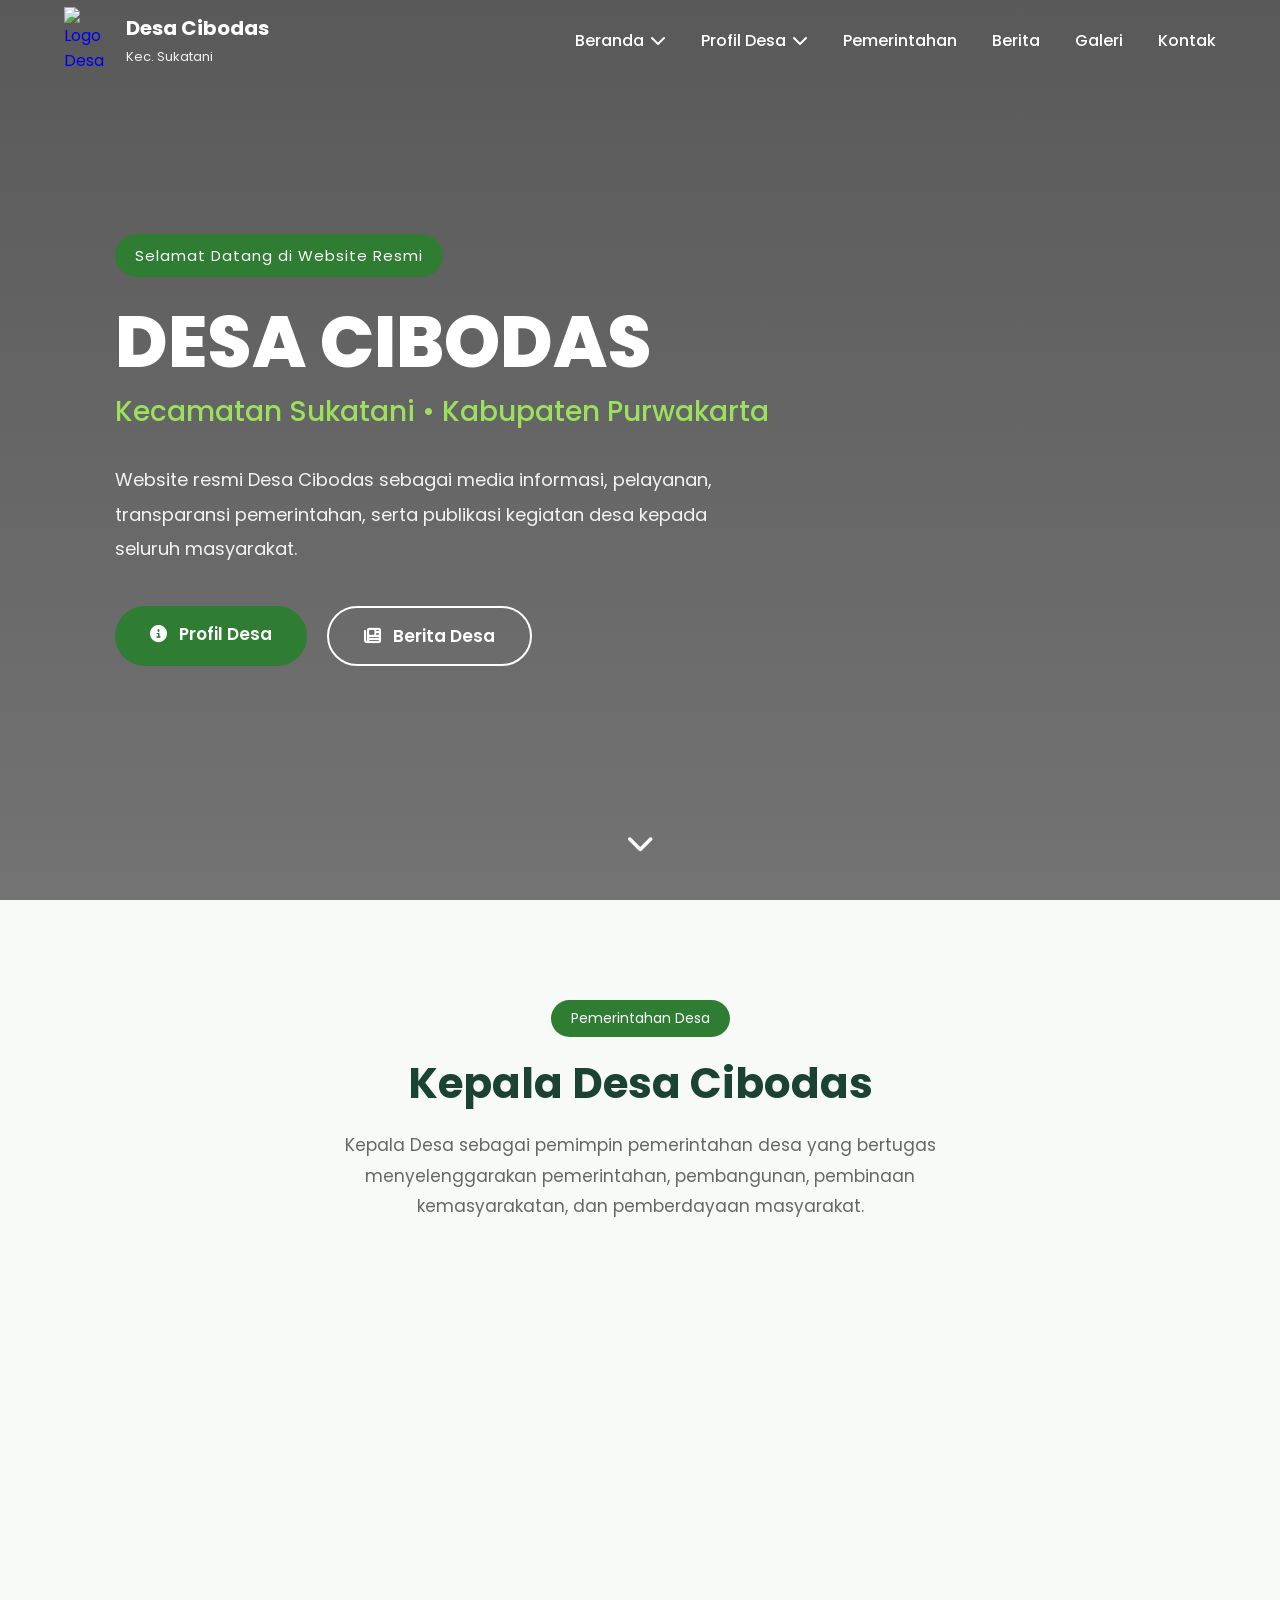
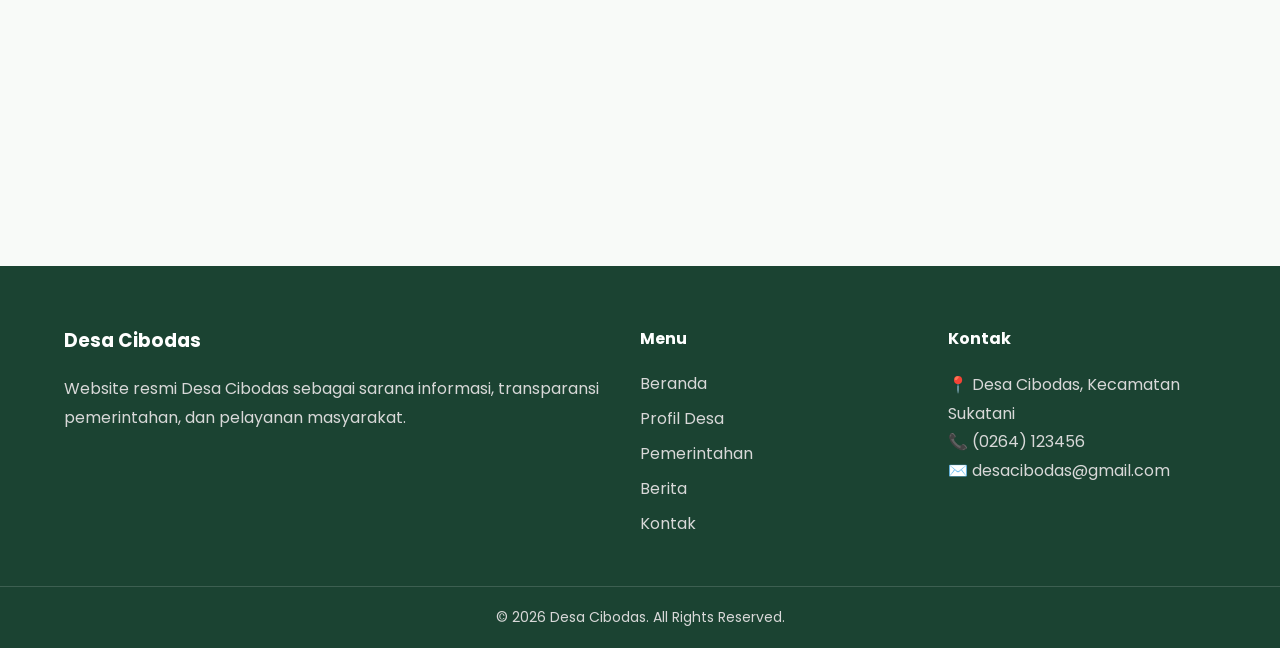
==== pemerintahan.html @ 294d985a "first commit" ====
<!doctype html>
<html lang="id">
  <head>
    <meta charset="UTF-8" />
    <meta name="viewport" content="width=device-width, initial-scale=1.0" />
    <title>Website Desa Cibodas</title>

    <link rel="stylesheet" href="style.css" />

    <!-- Font -->
    <link
      href="https://fonts.googleapis.com/css2?family=Poppins:wght@300;400;500;600;700;800&display=swap"
      rel="stylesheet"
    />

    <!-- Icon -->
    <link
      rel="stylesheet"
      href="https://cdnjs.cloudflare.com/ajax/libs/font-awesome/6.6.0/css/all.min.css"
    />
  </head>
  <body>
    <!-- Navbar -->
    <header class="header">
      <nav class="navbar">
        <a href="#" class="logo">
          <img src="assets/images/logo.png" alt="Logo Desa" />

          <div class="logo-text">
            <h2>Desa Cibodas</h2>
            <span>Kec. Sukatani</span>
          </div>
        </a>

        <ul class="nav-menu">
          <li class="dropdown">
            <a href="index.html#hero">
              Beranda
              <i class="fa-solid fa-chevron-down"></i>
            </a>

            <ul class="dropdown-menu">
              <li><a href="index.html#sambutan">Sambutan Kepala Desa</a></li>

              <li><a href="index.html#tentang">Tentang Desa</a></li>

              <li><a href="index.html#statistik">Statistik Desa</a></li>

              <li><a href="index.html#berita">Berita Terbaru</a></li>
            </ul>
          </li>

          <li class="dropdown">
            <a href="#hero">
              Profil Desa
              <i class="fa-solid fa-chevron-down"></i>
            </a>

            <ul class="dropdown-menu">
              <li><a href="#sejarah">Sejarah Desa</a></li>

              <li><a href="#vimi">Visi dan Misi</a></li>

              <li><a href="#geografi">Letak Geografis</a></li>
            </ul>
          </li>

          <li><a href="#pemerintahan">Pemerintahan</a></li>

          <li><a href="#berita">Berita</a></li>

          <li><a href="#galeri">Galeri</a></li>

          <li><a href="#kontak">Kontak</a></li>
        </ul>

        <div class="menu-toggle">
          <i class="fa-solid fa-bars"></i>
        </div>
      </nav>
    </header>

    <!-- hero -->
    <section class="hero" id="hero">
      <div class="overlay"></div>

      <div class="hero-content">
        <span class="hero-subtitle"> Selamat Datang di Website Resmi </span>

        <h1>DESA CIBODAS</h1>

        <h2>Kecamatan Sukatani • Kabupaten Purwakarta</h2>

        <p>
          Website resmi Desa Cibodas sebagai media informasi, pelayanan,
          transparansi pemerintahan, serta publikasi kegiatan desa kepada
          seluruh masyarakat.
        </p>

        <div class="hero-btn">
          <a href="#hero" class="btn btn-primary">
            <i class="fa-solid fa-circle-info"></i>
            Profil Desa
          </a>

          <a href="#" class="btn btn-outline">
            <i class="fa-solid fa-newspaper"></i>
            Berita Desa
          </a>
        </div>
      </div>

      <a href="#sejarah" class="scroll-down">
        <i class="fa-solid fa-chevron-down"></i>
      </a>
    </section>

    <!-- Kepala Desa -->
    <section class="kepala-desa" id="kepala-desa">
      <div class="container">
        <div class="section-title">
          <span>Pemerintahan Desa</span>

          <h2>Kepala Desa Cibodas</h2>

          <p>
            Kepala Desa sebagai pemimpin pemerintahan desa yang bertugas
            menyelenggarakan pemerintahan, pembangunan, pembinaan
            kemasyarakatan, dan pemberdayaan masyarakat.
          </p>
        </div>

        <div class="kepala-wrapper">
          <div class="kepala-image">
            <img src="assets/images/kepala-desa.jpg" alt="Kepala Desa" />
          </div>

          <div class="kepala-info">
            <span class="jabatan">Kepala Desa</span>

            <h3>Nama Kepala Desa</h3>

            <p>
              Kepala Desa Cibodas berkomitmen untuk memberikan pelayanan terbaik
              kepada masyarakat, meningkatkan pembangunan desa, serta mewujudkan
              pemerintahan yang transparan, akuntabel, dan partisipatif.
            </p>

            <div class="info-list">
              <div class="info-item">
                <strong>Periode</strong>
                <span>2020 - 2028</span>
              </div>

              <div class="info-item">
                <strong>Alamat Kantor</strong>
                <span>Desa Cibodas, Kecamatan Sukatani</span>
              </div>

              <div class="info-item">
                <strong>Email</strong>
                <span>desacibodas@email.com</span>
              </div>
            </div>
          </div>
        </div>
      </div>
    </section>

    <!-- Footer -->
    <footer class="footer">
      <div class="footer-container">
        <div class="footer-about">
          <h3>Desa Cibodas</h3>
          <p>
            Website resmi Desa Cibodas sebagai sarana informasi, transparansi
            pemerintahan, dan pelayanan masyarakat.
          </p>
        </div>

        <div class="footer-menu">
          <h4>Menu</h4>
          <ul>
            <li><a href="index.html">Beranda</a></li>
            <li><a href="#hero">Profil Desa</a></li>
            <li><a href="pemerintah.html">Pemerintahan</a></li>
            <li><a href="berita.html">Berita</a></li>
            <li><a href="kontak.html">Kontak</a></li>
          </ul>
        </div>

        <div class="footer-contact">
          <h4>Kontak</h4>
          <p>📍 Desa Cibodas, Kecamatan Sukatani</p>
          <p>📞 (0264) 123456</p>
          <p>✉️ desacibodas@gmail.com</p>
        </div>
      </div>

      <div class="footer-bottom">
        <p></p>
      </div>
    </footer>

    <script src="script.js"></script>
  </body>
</html>
---- style.css ----
* {
  margin: 0;
  padding: 0;
  box-sizing: border-box;
  font-family: "Poppins", sans-serif;
}

html {
  scroll-behavior: smooth;
}

body {
  overflow-x: hidden;
}

.hero {
  width: 100%;
  height: 100vh;

  background: url("desa.jpg") center center/cover no-repeat;

  position: relative;

  display: flex;
  align-items: center;

  color: white;
}

.overlay {
  position: absolute;

  inset: 0;

  background: linear-gradient(rgba(0, 0, 0, 0.65), rgba(0, 0, 0, 0.55));
}

.hero-content {
  position: relative;

  max-width: 700px;

  margin-left: 9%;

  z-index: 10;

  opacity: 0;

  transform: translateY(40px);
}

.hero-subtitle {
  display: inline-block;

  background: #2e7d32;

  padding: 10px 20px;

  border-radius: 50px;

  font-size: 15px;

  margin-bottom: 25px;

  letter-spacing: 1px;
}

.hero h1 {
  font-size: 72px;

  line-height: 1.1;

  font-weight: 800;

  margin-bottom: 10px;
}

.hero h2 {
  font-size: 28px;

  font-weight: 500;

  color: #9be15d;

  margin-bottom: 30px;
}

.hero p {
  font-size: 18px;

  line-height: 1.9;

  max-width: 650px;

  color: #f3f3f3;
}

.hero-btn {
  display: flex;

  gap: 20px;

  margin-top: 40px;
}

.btn {
  text-decoration: none;

  padding: 15px 35px;

  border-radius: 50px;

  font-size: 17px;

  transition: 0.4s;

  font-weight: 600;
}

.btn i {
  margin-right: 8px;
}

.btn-primary {
  background: #2e7d32;

  color: white;
}

.btn-primary:hover {
  background: #1b5e20;

  transform: translateY(-4px);
}

.btn-outline {
  border: 2px solid white;

  color: white;
}

.btn-outline:hover {
  background: white;

  color: #222;
}

.scroll-down {
  position: absolute;

  bottom: 35px;

  left: 50%;

  transform: translateX(-50%);

  color: white;

  font-size: 28px;

  animation: bounce 2s infinite;
}

@keyframes bounce {
  0%,
  20%,
  50%,
  80%,
  100% {
    transform: translateX(-50%) translateY(0);
  }

  40% {
    transform: translateX(-50%) translateY(-12px);
  }

  60% {
    transform: translateX(-50%) translateY(-6px);
  }
}

.show {
  animation: fadeUp 1.3s forwards;
}

@keyframes fadeUp {
  to {
    opacity: 1;

    transform: translateY(0);
  }
}

@media (max-width: 900px) {
  .hero {
    padding: 40px;
  }

  .hero-content {
    margin-left: 0;
  }

  .hero h1 {
    font-size: 48px;
  }

  .hero h2 {
    font-size: 22px;
  }

  .hero p {
    font-size: 16px;
  }

  .hero-btn {
    flex-direction: column;
  }

  .btn {
    text-align: center;
  }
}

@media (max-width: 500px) {
  .hero h1 {
    font-size: 38px;
  }

  .hero h2 {
    font-size: 18px;
  }

  .subtitle {
    font-size: 13px;
  }

  .hero p {
    font-size: 15px;
  }
}

/* sambutan */
.welcome {
  padding: 100px 8%;
  background: #f8faf8;
}

.welcome .container {
  max-width: 1200px;
  margin: auto;

  display: flex;
  align-items: center;
  gap: 60px;
  flex-wrap: wrap;
}

.welcome-image {
  flex: 1;
  text-align: center;
}

.welcome-image img {
  width: 100%;
  max-width: 380px;
  border-radius: 20px;
  box-shadow: 0 15px 35px rgba(0, 0, 0, 0.15);
}

.welcome-content {
  flex: 1.3;
  opacity: 0;
  transform: translateY(40px);
  transition: 1s;
}

.welcome-content.show {
  opacity: 1;
  transform: translateY(0);
}

.welcome-subtitle {
  display: inline-block;
  background: #2e7d32;
  color: white;
  padding: 8px 18px;
  border-radius: 30px;
  font-size: 14px;
  margin-bottom: 20px;
}

.welcome-content h2 {
  font-size: 38px;
  color: #1b4332;
  margin-bottom: 25px;
}

.welcome-content p {
  font-size: 17px;
  line-height: 1.9;
  color: #555;
  margin-bottom: 18px;
  text-align: justify;
}

.signature {
  margin-top: 35px;
  border-left: 4px solid #2e7d32;
  padding-left: 20px;
}

.signature h4 {
  color: #1b4332;
  margin-bottom: 5px;
}

.signature span {
  color: #777;
}

@media (max-width: 900px) {
  .container {
    flex-direction: column;
    text-align: center;
  }

  .welcome-content p {
    text-align: center;
  }

  .signature {
    border: none;
    padding: 0;
  }

  .welcome-content h2 {
    font-size: 30px;
  }
}

/* Tentang Desa */
.about {
  padding: 100px 8%;
  background: #ffffff;
}

.about .container {
  max-width: 1200px;
  margin: auto;

  display: flex;
  align-items: center;
  justify-content: space-between;
  gap: 60px;
  flex-wrap: wrap;
}

.about-image {
  flex: 1;
}

.about-image img {
  width: 100%;
  border-radius: 20px;
  box-shadow: 0 15px 40px rgba(0, 0, 0, 0.12);
}

.about-content {
  flex: 1;
  opacity: 0;
  transform: translateY(40px);
  transition: 1s ease;
}

.about-content.show {
  opacity: 1;
  transform: translateY(0);
}

.section-tag {
  display: inline-block;

  background: #2e7d32;
  color: #fff;

  padding: 8px 18px;

  border-radius: 30px;

  font-size: 14px;

  margin-bottom: 20px;
}

.about-content h2 {
  font-size: 42px;

  color: #1b4332;

  margin-bottom: 20px;
}

.about-content p {
  font-size: 17px;

  line-height: 1.9;

  color: #555;

  margin-bottom: 18px;

  text-align: justify;
}

.btn-about {
  display: inline-block;

  margin-top: 15px;

  text-decoration: none;

  background: #2e7d32;

  color: #fff;

  padding: 14px 30px;

  border-radius: 50px;

  transition: 0.3s;
}

.btn-about:hover {
  background: #1b5e20;

  transform: translateY(-3px);
}

@media (max-width: 900px) {
  .container {
    flex-direction: column;
  }

  .about-content {
    text-align: center;
  }

  .about-content p {
    text-align: center;
  }

  .about-content h2 {
    font-size: 34px;
  }
}

/* statistik desa */
.stats {
  padding: 100px 8%;
  background: #f8faf8;
}

.stats .container {
  max-width: 1200px;
  margin: auto;
}

.section-title {
  text-align: center;
  margin-bottom: 60px;
}

.section-tag {
  display: inline-block;
  padding: 8px 18px;
  background: #2e7d32;
  color: #fff;
  border-radius: 30px;
  font-size: 14px;
  margin-bottom: 20px;
}

.section-title h2 {
  font-size: 40px;
  color: #1b4332;
  margin-bottom: 15px;
}

.section-title p {
  color: #666;
  font-size: 17px;
}

.stats-grid {
  display: grid;
  grid-template-columns: repeat(auto-fit, minmax(220px, 1fr));
  gap: 30px;
}

.stat-card {
  background: #fff;
  padding: 40px 25px;
  text-align: center;
  border-radius: 20px;
  box-shadow: 0 10px 30px rgba(0, 0, 0, 0.08);
  transition: 0.3s;
}

.stat-card:hover {
  transform: translateY(-8px);
}

.icon {
  font-size: 55px;
  margin-bottom: 20px;
}

.stat-card h3 {
  font-size: 42px;
  color: #2e7d32;
  margin-bottom: 10px;
}

.stat-card p {
  color: #666;
  font-size: 18px;
}

@media (max-width: 768px) {
  .section-title h2 {
    font-size: 32px;
  }

  .stat-card {
    padding: 30px;
  }
}

/* Berita Terbaru */
.news {
  padding: 100px 8%;
  background: #ffffff;
}

.news .container {
  max-width: 1200px;
  margin: auto;
}

.news-grid {
  display: grid;
  grid-template-columns: repeat(auto-fit, minmax(320px, 1fr));
  gap: 30px;
  margin-top: 50px;
}

.news-card {
  background: #fff;
  border-radius: 18px;
  overflow: hidden;
  box-shadow: 0 10px 30px rgba(0, 0, 0, 0.08);
  transition: 0.35s;
}

.news-card:hover {
  transform: translateY(-8px);
}

.news-image {
  overflow: hidden;
}

.news-image img {
  width: 100%;
  height: 230px;
  object-fit: cover;
  display: block;
  transition: 0.4s;
}

.news-card:hover img {
  transform: scale(1.08);
}

.news-content {
  padding: 25px;
}

.news-date {
  display: inline-block;
  color: #2e7d32;
  font-size: 14px;
  margin-bottom: 15px;
  font-weight: 600;
}

.news-content h3 {
  color: #1b4332;
  font-size: 23px;
  margin-bottom: 15px;
}

.news-content p {
  color: #666;
  line-height: 1.8;
  margin-bottom: 20px;
}

.news-btn {
  color: #2e7d32;
  text-decoration: none;
  font-weight: 600;
}

.news-btn:hover {
  color: #1b5e20;
}

.news-more {
  text-align: center;
  margin-top: 60px;
}

.btn-news {
  display: inline-block;
  background: #2e7d32;
  color: #fff;
  padding: 15px 35px;
  border-radius: 50px;
  text-decoration: none;
  transition: 0.3s;
}

.btn-news:hover {
  background: #1b5e20;
}

@media (max-width: 768px) {
  .news-grid {
    grid-template-columns: 1fr;
  }
}

/* Footer */
.footer {
  background: #1b4332;
  color: white;
  padding-top: 60px;
}

.footer-container {
  width: 90%;
  max-width: 1200px;
  margin: auto;

  display: grid;
  grid-template-columns: 2fr 1fr 1fr;
  gap: 40px;

  padding-bottom: 40px;
}

.footer h3,
.footer h4 {
  margin-bottom: 20px;
}

.footer-about p,
.footer-contact p {
  color: #d8d8d8;
  line-height: 1.8;
}

.footer-menu ul {
  list-style: none;
}

.footer-menu ul li {
  margin-bottom: 10px;
}

.footer-menu ul li a {
  color: #d8d8d8;
  text-decoration: none;
  transition: 0.3s;
}

.footer-menu ul li a:hover {
  color: #9be15d;
}

.footer-bottom {
  border-top: 1px solid rgba(255, 255, 255, 0.15);
  text-align: center;
  padding: 20px;
}

.footer-bottom p {
  color: #d8d8d8;
  font-size: 14px;
}

@media (max-width: 768px) {
  .footer-container {
    grid-template-columns: 1fr;
    text-align: center;
  }
}

/* Navbar */
.header {
  position: fixed;
  top: 0;
  left: 0;

  width: 100%;

  z-index: 1000;

  transition: 0.4s;
}

.header.scrolled {
  background: #ffffff;

  box-shadow: 0 5px 20px rgba(0, 0, 0, 0.08);
}

.navbar {
  width: 90%;
  max-width: 1200px;

  margin: auto;

  height: 80px;

  display: flex;

  align-items: center;

  justify-content: space-between;
}

.logo {
  display: flex;

  align-items: center;

  gap: 12px;

  text-decoration: none;
}

.logo img {
  width: 50px;
}

.logo-text h2 {
  color: white;

  font-size: 20px;
}

.logo-text span {
  color: #f1f1f1;

  font-size: 13px;
}

.header.scrolled .logo-text h2 {
  color: #1b4332;
}

.header.scrolled .logo-text span {
  color: #555;
}

.nav-menu {
  display: flex;

  list-style: none;

  gap: 35px;
}

.nav-menu > li > a {
  text-decoration: none;
  color: white;
  font-weight: 500;
  transition: 0.3s;
}

.nav-menu > li > a:hover {
  color: #9be15d;
}

.header.scrolled .nav-menu > li > a {
  color: #222;
}

.header.scrolled .nav-menu > li > a:hover {
  color: #2e7d32;
}

.menu-toggle {
  display: none;

  font-size: 28px;

  color: white;

  cursor: pointer;
}

.header.scrolled .menu-toggle {
  color: #222;
}

@media (max-width: 900px) {
  .menu-toggle {
    display: block;
  }

  .nav-menu {
    position: absolute;

    top: 80px;

    left: 0;

    width: 100%;

    background: white;

    flex-direction: column;

    align-items: center;

    max-height: 0;

    overflow: hidden;

    transition: 0.4s;

    gap: 0;
  }

  .nav-menu.active {
    max-height: 500px;
  }

  .nav-menu li {
    width: 100%;

    text-align: center;

    border-bottom: 1px solid #eee;
  }

  .nav-menu a {
    display: block;

    color: #222;

    padding: 18px;
  }
}

/* Dropdown Navbar*/
.dropdown {
  position: relative;
}

.dropdown > a {
  display: flex;
  align-items: center;
  gap: 6px;
}

.dropdown-menu {
  position: absolute;

  top: 100%;
  left: 0;

  width: 240px;

  background: #fff;

  border-radius: 10px;

  box-shadow: 0 10px 25px rgba(0, 0, 0, 0.12);

  list-style: none;

  opacity: 0;

  visibility: hidden;

  transform: translateY(10px);

  transition: 0.3s;

  overflow: hidden;
}

.dropdown-menu li {
  width: 100%;
}

.dropdown-menu li a {
  display: block;

  padding: 14px 18px;

  color: #333;

  text-decoration: none;

  transition: 0.3s;
}

.dropdown-menu li a:hover {
  background: #2e7d32;

  color: white;
}

.dropdown:hover .dropdown-menu {
  opacity: 1;

  visibility: visible;

  transform: translateY(0);
}

@media (max-width: 900px) {
  .dropdown-menu {
    position: static;

    width: 100%;

    box-shadow: none;

    border-radius: 0;

    opacity: 1;

    visibility: visible;

    transform: none;

    display: none;
  }

  .dropdown.active .dropdown-menu {
    display: block;
  }
}

/* sejarah desa */
.sejarah {
  padding: 100px 8%;
  background: #f8faf8;
}

.section-title {
  text-align: center;
  margin-bottom: 60px;
}

.section-title span {
  display: inline-block;
  background: #2e7d32;
  color: white;
  padding: 8px 20px;
  border-radius: 30px;
  margin-bottom: 15px;
  font-size: 14px;
}

.section-title h2 {
  font-size: 40px;
  color: #1b4332;
  margin-bottom: 15px;
}

.section-title p {
  max-width: 700px;
  margin: auto;
  color: #666;
  line-height: 1.8;
}

.sejarah-content {
  display: grid;
  grid-template-columns: 1fr 1fr;
  gap: 50px;
  align-items: center;
}

.sejarah-image img {
  width: 100%;
  border-radius: 15px;
  box-shadow: 0 15px 35px rgba(0, 0, 0, 0.15);
}

.sejarah-text h3 {
  color: #2e7d32;
  font-size: 32px;
  margin-bottom: 20px;
}

.sejarah-text p {
  color: #555;
  line-height: 2;
  margin-bottom: 20px;
  text-align: justify;
}

@media (max-width: 900px) {
  .sejarah-content {
    grid-template-columns: 1fr;
  }

  .section-title h2 {
    font-size: 32px;
  }

  .sejarah-text h3 {
    font-size: 26px;
  }
}

/* Visi Misi */
.vision-mission {
  padding: 100px 8%;
  background: #ffffff;
}

.vision-mission .container {
  max-width: 1200px;
  margin: auto;
}

.section-title {
  text-align: center;
  margin-bottom: 60px;
}

.section-title span {
  display: inline-block;
  background: #2e7d32;
  color: #fff;
  padding: 8px 20px;
  border-radius: 30px;
  font-size: 14px;
  margin-bottom: 15px;
}

.section-title h2 {
  font-size: 42px;
  color: #1b4332;
  margin-bottom: 15px;
}

.section-title p {
  max-width: 700px;
  margin: auto;
  color: #666;
  line-height: 1.8;
}

.vm-wrapper {
  display: grid;

  grid-template-columns: repeat(2, 1fr);

  gap: 30px;
}

.vm-card {
  background: #fff;

  border-radius: 20px;

  padding: 40px;

  box-shadow: 0 10px 30px rgba(0, 0, 0, 0.08);

  transition: 0.3s;

  opacity: 0;

  transform: translateY(40px);
}

.vm-card.show {
  opacity: 1;

  transform: translateY(0);
}

.vm-card:hover {
  transform: translateY(-8px);

  box-shadow: 0 15px 35px rgba(0, 0, 0, 0.12);
}

.vm-card h3 {
  color: #1b4332;

  font-size: 30px;

  margin-bottom: 20px;
}

.vm-card p {
  color: #555;

  line-height: 2;

  text-align: justify;
}

.vm-card ul {
  padding-left: 20px;
}

.vm-card ul li {
  margin-bottom: 15px;

  line-height: 1.8;

  color: #555;
}

@media (max-width: 900px) {
  .vm-wrapper {
    grid-template-columns: 1fr;
  }

  .section-title h2 {
    font-size: 34px;
  }

  .vm-card {
    padding: 30px;
  }
}

@media (max-width: 500px) {
  .vision-mission {
    padding: 70px 20px;
  }

  .section-title h2 {
    font-size: 28px;
  }

  .vm-card h3 {
    font-size: 24px;
  }
}

/* Letak Geografis */
.geografi {
  padding: 100px 8%;
  background: #f8faf8;
}

.geografi .container {
  max-width: 1200px;
  margin: auto;
}

.geografi-content {
  display: grid;

  grid-template-columns: 1fr 1fr;

  gap: 60px;

  align-items: center;

  margin-top: 60px;
}

.geografi-image img {
  width: 100%;

  border-radius: 20px;

  box-shadow: 0 15px 35px rgba(0, 0, 0, 0.12);
}

.geografi-text {
  opacity: 0;

  transform: translateY(40px);

  transition: 1s;
}

.geografi-text.show {
  opacity: 1;

  transform: translateY(0);
}

.geografi-text h3 {
  font-size: 34px;

  color: #1b4332;

  margin-bottom: 20px;
}

.geografi-text p {
  color: #555;

  line-height: 2;

  text-align: justify;

  margin-bottom: 35px;
}

.geo-info {
  display: flex;

  flex-direction: column;

  gap: 20px;
}

.geo-item {
  display: flex;

  align-items: center;

  gap: 18px;
}

.geo-item i {
  width: 55px;

  height: 55px;

  background: #2e7d32;

  color: #fff;

  border-radius: 50%;

  display: flex;

  justify-content: center;

  align-items: center;

  font-size: 22px;
}

.geo-item h4 {
  color: #1b4332;

  margin-bottom: 4px;
}

.geo-item span {
  color: #666;
}

.batas-wilayah {
  margin-top: 80px;
}

.batas-wilayah h3 {
  text-align: center;

  font-size: 34px;

  color: #1b4332;

  margin-bottom: 35px;
}

.batas-grid {
  display: grid;

  grid-template-columns: repeat(4, 1fr);

  gap: 25px;
}

.batas-card {
  background: #f8faf8;

  border-radius: 15px;

  padding: 30px;

  text-align: center;

  transition: 0.3s;

  box-shadow: 0 8px 20px rgba(0, 0, 0, 0.06);
}

.batas-card:hover {
  transform: translateY(-5px);

  background: #2e7d32;

  color: #fff;
}

.batas-card:hover h4,
.batas-card:hover p {
  color: #fff;
}

.batas-card h4 {
  color: #1b4332;

  margin-bottom: 12px;
}

.batas-card p {
  color: #666;
}

@media (max-width: 900px) {
  .geografi-content {
    grid-template-columns: 1fr;
  }

  .batas-grid {
    grid-template-columns: repeat(2, 1fr);
  }
}

@media (max-width: 600px) {
  .geografi {
    padding: 70px 20px;
  }

  .batas-grid {
    grid-template-columns: 1fr;
  }

  .geografi-text h3 {
    font-size: 28px;
  }

  .batas-wilayah h3 {
    font-size: 28px;
  }
}

/* Kepala Desa */

.kepala-desa{
    padding:100px 8%;
    background:#f8faf8;
}

.kepala-desa .container{
    max-width:1200px;
    margin:auto;
}

.kepala-wrapper{

    display:grid;

    grid-template-columns:380px 1fr;

    gap:60px;

    align-items:center;

    margin-top:60px;
}

.kepala-image{

    text-align:center;

    opacity:0;

    transform:translateX(-40px);

    transition:1s;
}

.kepala-image.show{

    opacity:1;

    transform:translateX(0);
}

.kepala-image img{

    width:100%;

    border-radius:20px;

    box-shadow:0 15px 35px rgba(0,0,0,.15);
}

.kepala-info{

    opacity:0;

    transform:translateX(40px);

    transition:1s;
}

.kepala-info.show{

    opacity:1;

    transform:translateX(0);
}

.jabatan{

    display:inline-block;

    background:#2E7D32;

    color:#fff;

    padding:8px 18px;

    border-radius:30px;

    margin-bottom:20px;

    font-size:14px;
}

.kepala-info h3{

    font-size:38px;

    color:#1b4332;

    margin-bottom:20px;
}

.kepala-info p{

    color:#555;

    line-height:2;

    text-align:justify;

    margin-bottom:35px;
}

.info-list{

    display:flex;

    flex-direction:column;

    gap:18px;
}

.info-item{

    display:flex;

    justify-content:space-between;

    padding:18px 22px;

    background:#fff;

    border-radius:12px;

    box-shadow:0 5px 15px rgba(0,0,0,.06);
}

.info-item strong{

    color:#1b4332;
}

.info-item span{

    color:#666;
}

@media(max-width:900px){

    .kepala-wrapper{

        grid-template-columns:1fr;

        text-align:center;
    }

    .kepala-info p{

        text-align:center;
    }

    .info-item{

        flex-direction:column;

        gap:8px;
    }

    .kepala-info h3{

        font-size:30px;
    }

}

@media(max-width:500px){

    .kepala-desa{

        padding:70px 20px;
    }

    .kepala-info h3{

        font-size:26px;
    }

}
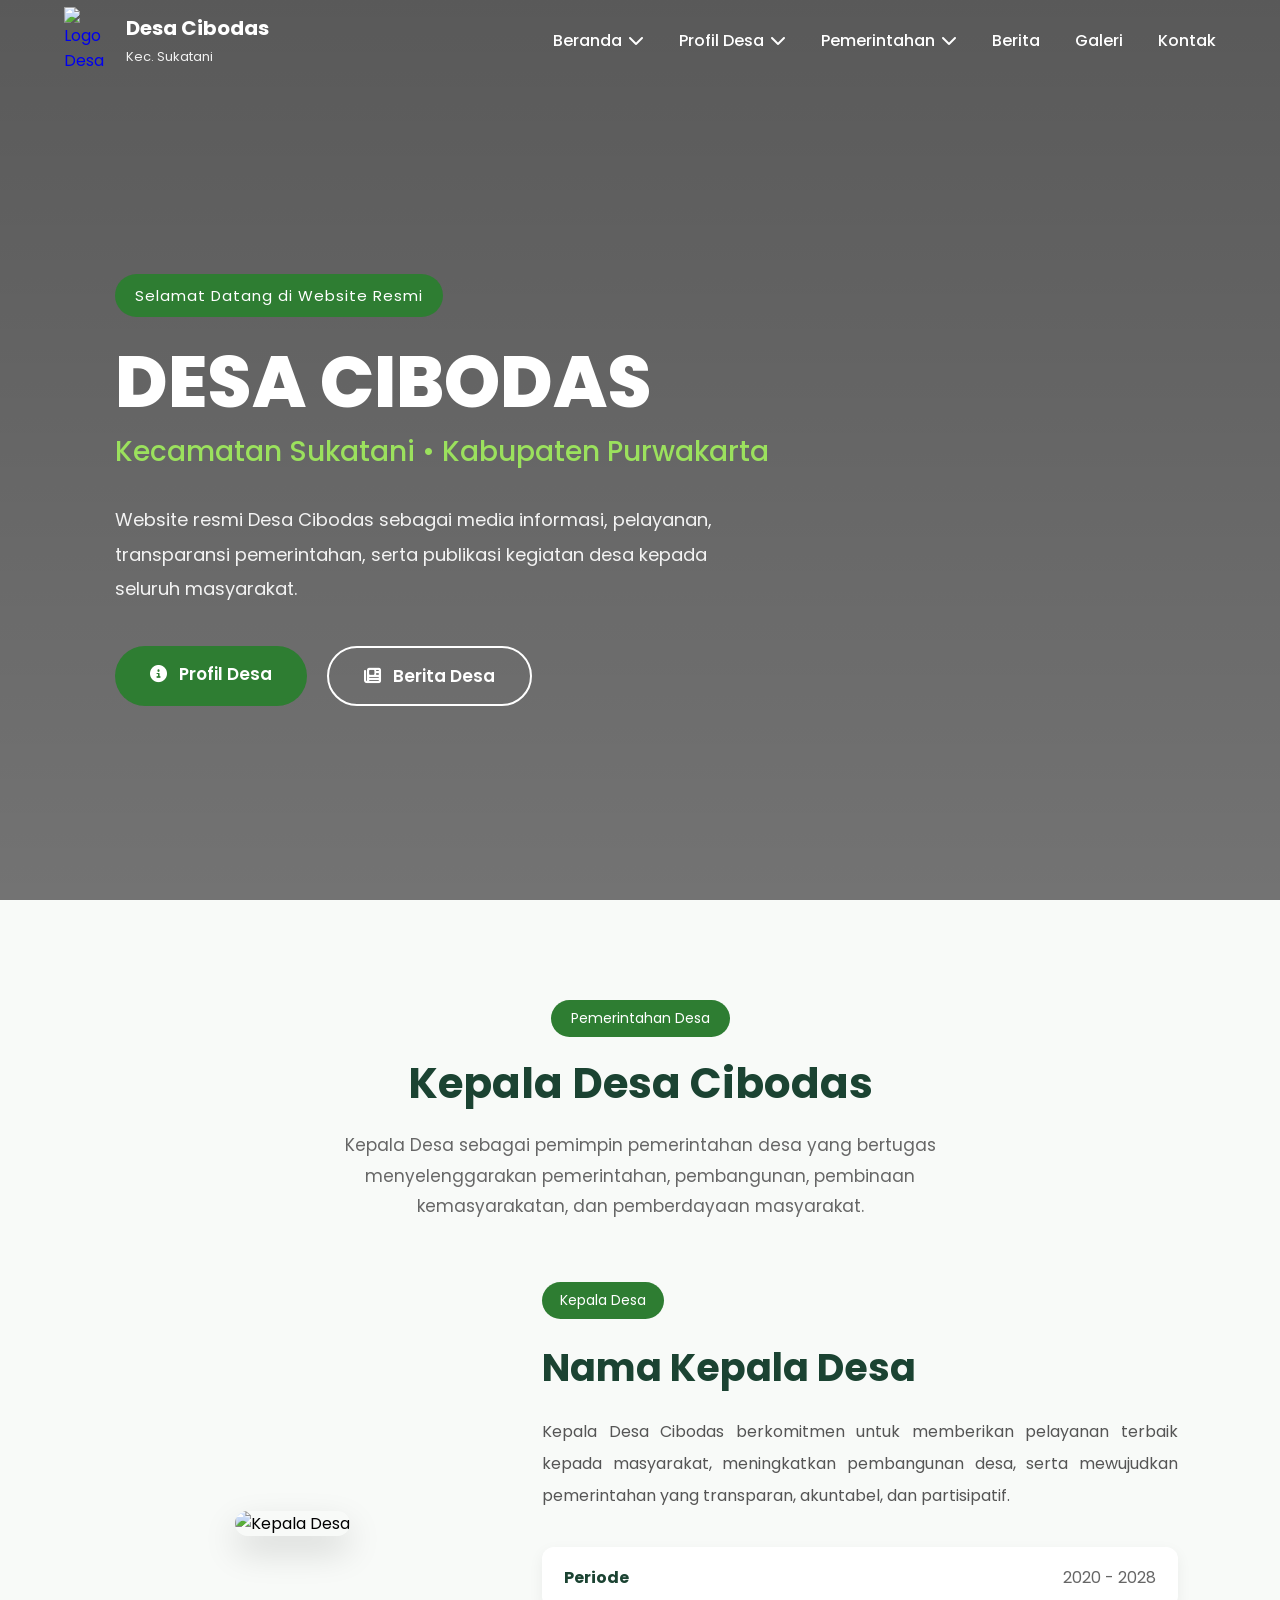
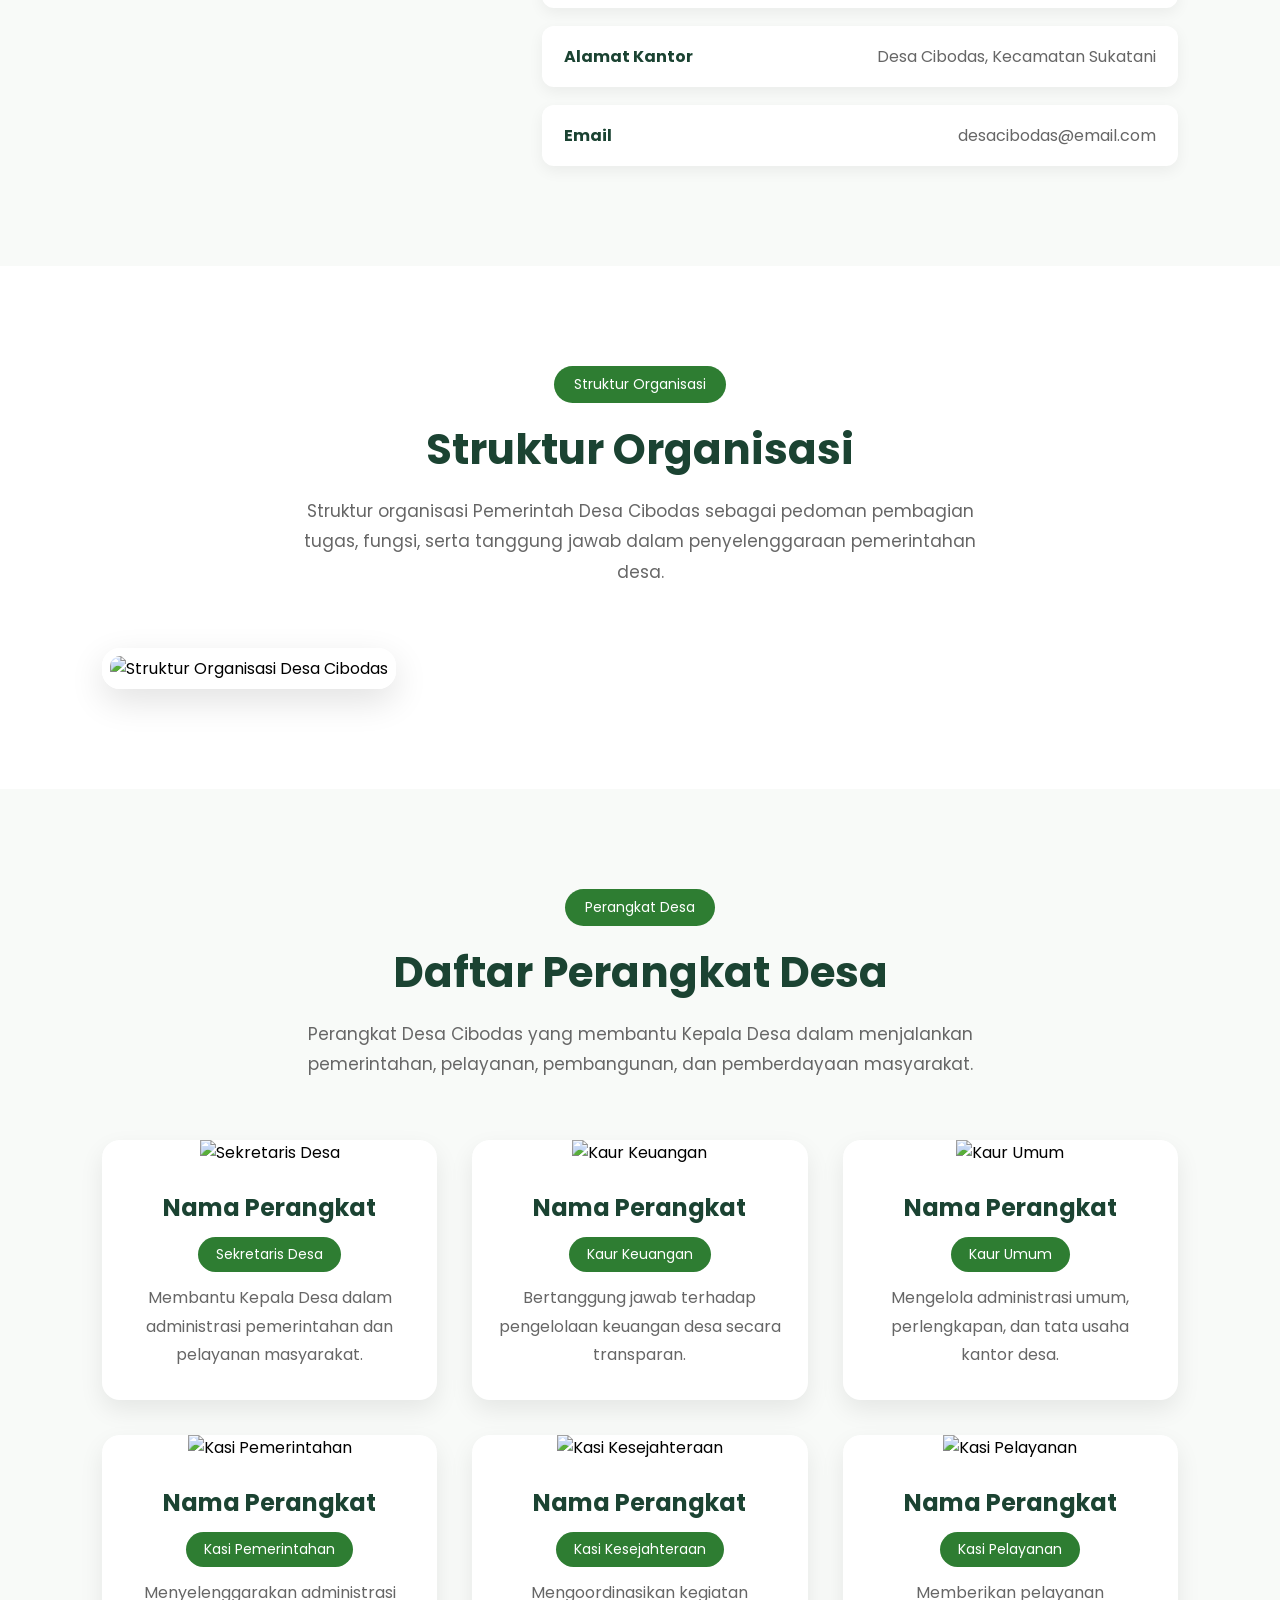
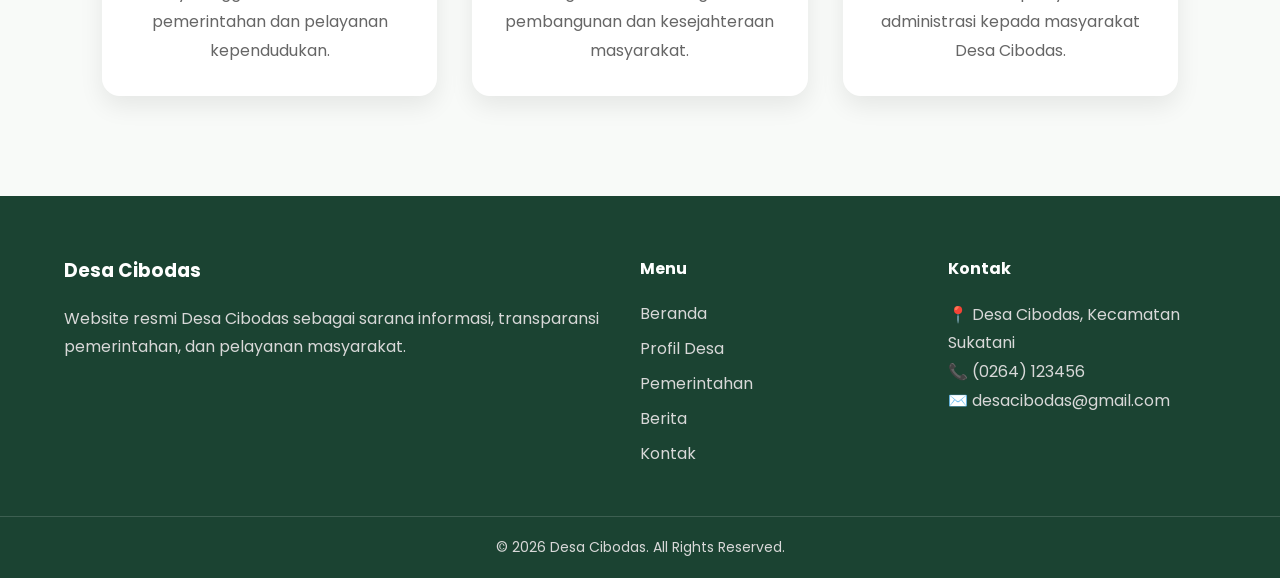
==== commit 5c664a16: "first commit" ====
--- a/pemerintahan.html
+++ b/pemerintahan.html
@@ -51,27 +51,40 @@
           </li>
 
           <li class="dropdown">
-            <a href="#hero">
+            <a href="profil.html#hero">
               Profil Desa
               <i class="fa-solid fa-chevron-down"></i>
             </a>
 
             <ul class="dropdown-menu">
-              <li><a href="#sejarah">Sejarah Desa</a></li>
-
-              <li><a href="#vimi">Visi dan Misi</a></li>
-
-              <li><a href="#geografi">Letak Geografis</a></li>
+              <li><a href="profil.html#sejarah">Sejarah Desa</a></li>
+
+              <li><a href="profil.html#vimi">Visi dan Misi</a></li>
+
+              <li><a href="profil.html#geografi">Letak Geografis</a></li>
             </ul>
           </li>
 
-          <li><a href="#pemerintahan">Pemerintahan</a></li>
-
-          <li><a href="#berita">Berita</a></li>
-
-          <li><a href="#galeri">Galeri</a></li>
-
-          <li><a href="#kontak">Kontak</a></li>
+          <li class="dropdown">
+            <a href="#hero">
+              Pemerintahan
+              <i class="fa-solid fa-chevron-down"></i>
+            </a>
+
+            <ul class="dropdown-menu">
+              <li><a href="#kepala-desa">Kepala Desa</a></li>
+
+              <li><a href="#struktur">Struktur Organisasi</a></li>
+
+              <li><a href="#perangkat">Perangkat Desa</a></li>
+            </ul>
+          </li>
+
+          <li><a href="berita.html">Berita</a></li>
+
+          <li><a href="galeri.html">Galeri</a></li>
+
+          <li><a href="kontak.html">Kontak</a></li>
         </ul>
 
         <div class="menu-toggle">
@@ -109,10 +122,6 @@
           </a>
         </div>
       </div>
-
-      <a href="#sejarah" class="scroll-down">
-        <i class="fa-solid fa-chevron-down"></i>
-      </a>
     </section>
 
     <!-- Kepala Desa -->
@@ -162,6 +171,124 @@
                 <span>desacibodas@email.com</span>
               </div>
             </div>
+          </div>
+        </div>
+      </div>
+    </section>
+
+    <!-- Struktur Organisasi -->
+    <section class="struktur" id="struktur">
+      <div class="container">
+        <div class="section-title">
+          <span>Struktur Organisasi</span>
+          <h2>Struktur Organisasi</h2>
+
+          <p>
+            Struktur organisasi Pemerintah Desa Cibodas sebagai pedoman
+            pembagian tugas, fungsi, serta tanggung jawab dalam penyelenggaraan
+            pemerintahan desa.
+          </p>
+        </div>
+
+        <div class="struktur-image">
+          <img
+            src="assets/images/struktur-organisasi.jpg"
+            alt="Struktur Organisasi Desa Cibodas"
+          />
+        </div>
+      </div>
+    </section>
+
+    <!-- Daftar Perangkat Desa -->
+    <section class="perangkat" id="perangkat">
+      <div class="container">
+        <div class="section-title">
+          <span>Perangkat Desa</span>
+
+          <h2>Daftar Perangkat Desa</h2>
+
+          <p>
+            Perangkat Desa Cibodas yang membantu Kepala Desa dalam menjalankan
+            pemerintahan, pelayanan, pembangunan, dan pemberdayaan masyarakat.
+          </p>
+        </div>
+
+        <div class="perangkat-grid">
+          <div class="perangkat-card">
+            <img src="assets/images/perangkat1.jpg" alt="Sekretaris Desa" />
+
+            <h3>Nama Perangkat</h3>
+
+            <span>Sekretaris Desa</span>
+
+            <p>
+              Membantu Kepala Desa dalam administrasi pemerintahan dan pelayanan
+              masyarakat.
+            </p>
+          </div>
+
+          <div class="perangkat-card">
+            <img src="assets/images/perangkat2.jpg" alt="Kaur Keuangan" />
+
+            <h3>Nama Perangkat</h3>
+
+            <span>Kaur Keuangan</span>
+
+            <p>
+              Bertanggung jawab terhadap pengelolaan keuangan desa secara
+              transparan.
+            </p>
+          </div>
+
+          <div class="perangkat-card">
+            <img src="assets/images/perangkat3.jpg" alt="Kaur Umum" />
+
+            <h3>Nama Perangkat</h3>
+
+            <span>Kaur Umum</span>
+
+            <p>
+              Mengelola administrasi umum, perlengkapan, dan tata usaha kantor
+              desa.
+            </p>
+          </div>
+
+          <div class="perangkat-card">
+            <img src="assets/images/perangkat4.jpg" alt="Kasi Pemerintahan" />
+
+            <h3>Nama Perangkat</h3>
+
+            <span>Kasi Pemerintahan</span>
+
+            <p>
+              Menyelenggarakan administrasi pemerintahan dan pelayanan
+              kependudukan.
+            </p>
+          </div>
+
+          <div class="perangkat-card">
+            <img src="assets/images/perangkat5.jpg" alt="Kasi Kesejahteraan" />
+
+            <h3>Nama Perangkat</h3>
+
+            <span>Kasi Kesejahteraan</span>
+
+            <p>
+              Mengoordinasikan kegiatan pembangunan dan kesejahteraan
+              masyarakat.
+            </p>
+          </div>
+
+          <div class="perangkat-card">
+            <img src="assets/images/perangkat6.jpg" alt="Kasi Pelayanan" />
+
+            <h3>Nama Perangkat</h3>
+
+            <span>Kasi Pelayanan</span>
+
+            <p>
+              Memberikan pelayanan administrasi kepada masyarakat Desa Cibodas.
+            </p>
           </div>
         </div>
       </div>
--- a/style.css
+++ b/style.css
@@ -17,6 +17,8 @@
   width: 100%;
   height: 100vh;
 
+  padding-top: 80px;
+
   background: url("desa.jpg") center center/cover no-repeat;
 
   position: relative;
@@ -143,22 +145,6 @@
   background: white;
 
   color: #222;
-}
-
-.scroll-down {
-  position: absolute;
-
-  bottom: 35px;
-
-  left: 50%;
-
-  transform: translateX(-50%);
-
-  color: white;
-
-  font-size: 28px;
-
-  animation: bounce 2s infinite;
 }
 
 @keyframes bounce {
@@ -1361,32 +1347,779 @@
 
 /* Kepala Desa */
 
-.kepala-desa{
+.kepala-desa {
+  padding: 100px 8%;
+  background: #f8faf8;
+}
+
+.kepala-desa .container {
+  max-width: 1200px;
+  margin: auto;
+}
+
+.kepala-wrapper {
+  display: grid;
+
+  grid-template-columns: 380px 1fr;
+
+  gap: 60px;
+
+  align-items: center;
+
+  margin-top: 60px;
+}
+
+.kepala-image {
+  text-align: center;
+
+  opacity: 0;
+
+  transform: translateX(-40px);
+
+  transition: 1s;
+}
+
+.kepala-image.show {
+  opacity: 1;
+
+  transform: translateX(0);
+}
+
+.kepala-image img {
+  width: 100%;
+
+  border-radius: 20px;
+
+  box-shadow: 0 15px 35px rgba(0, 0, 0, 0.15);
+}
+
+.kepala-info {
+  opacity: 0;
+
+  transform: translateX(40px);
+
+  transition: 1s;
+}
+
+.kepala-info.show {
+  opacity: 1;
+
+  transform: translateX(0);
+}
+
+.jabatan {
+  display: inline-block;
+
+  background: #2e7d32;
+
+  color: #fff;
+
+  padding: 8px 18px;
+
+  border-radius: 30px;
+
+  margin-bottom: 20px;
+
+  font-size: 14px;
+}
+
+.kepala-info h3 {
+  font-size: 38px;
+
+  color: #1b4332;
+
+  margin-bottom: 20px;
+}
+
+.kepala-info p {
+  color: #555;
+
+  line-height: 2;
+
+  text-align: justify;
+
+  margin-bottom: 35px;
+}
+
+.info-list {
+  display: flex;
+
+  flex-direction: column;
+
+  gap: 18px;
+}
+
+.info-item {
+  display: flex;
+
+  justify-content: space-between;
+
+  padding: 18px 22px;
+
+  background: #fff;
+
+  border-radius: 12px;
+
+  box-shadow: 0 5px 15px rgba(0, 0, 0, 0.06);
+}
+
+.info-item strong {
+  color: #1b4332;
+}
+
+.info-item span {
+  color: #666;
+}
+
+@media (max-width: 900px) {
+  .kepala-wrapper {
+    grid-template-columns: 1fr;
+
+    text-align: center;
+  }
+
+  .kepala-info p {
+    text-align: center;
+  }
+
+  .info-item {
+    flex-direction: column;
+
+    gap: 8px;
+  }
+
+  .kepala-info h3 {
+    font-size: 30px;
+  }
+}
+
+@media (max-width: 500px) {
+  .kepala-desa {
+    padding: 70px 20px;
+  }
+
+  .kepala-info h3 {
+    font-size: 26px;
+  }
+}
+
+/* Struktur Organisasi */
+
+.struktur {
+  padding: 100px 8%;
+  background: #ffffff;
+}
+
+.struktur .container {
+  max-width: 1200px;
+  margin: auto;
+}
+
+.struktur-image {
+  margin-top: 60px;
+
+  opacity: 0;
+
+  transform: translateY(40px);
+
+  transition: 1s ease;
+}
+
+.struktur-image.show {
+  opacity: 1;
+
+  transform: translateY(0);
+}
+
+.struktur-image img {
+  width: 100%;
+
+  border-radius: 18px;
+
+  box-shadow: 0 12px 35px rgba(0, 0, 0, 0.12);
+
+  border: 8px solid #fff;
+}
+
+@media (max-width: 900px) {
+  .struktur {
+    padding: 80px 25px;
+  }
+
+  .struktur-image {
+    margin-top: 40px;
+  }
+}
+
+@media (max-width: 500px) {
+  .struktur {
+    padding: 70px 20px;
+  }
+}
+
+/* Daftar Perangkat Desa */
+
+.perangkat {
+  padding: 100px 8%;
+
+  background: #f8faf8;
+}
+
+.perangkat .container {
+  max-width: 1200px;
+
+  margin: auto;
+}
+
+.perangkat-grid {
+  display: grid;
+
+  grid-template-columns: repeat(auto-fit, minmax(280px, 1fr));
+
+  gap: 35px;
+
+  margin-top: 60px;
+}
+
+.perangkat-card {
+  background: #fff;
+
+  border-radius: 18px;
+
+  overflow: hidden;
+
+  text-align: center;
+
+  box-shadow: 0 10px 25px rgba(0, 0, 0, 0.08);
+
+  transition: 0.4s;
+
+  opacity: 0;
+
+  transform: translateY(40px);
+}
+
+.perangkat-card.show {
+  opacity: 1;
+
+  transform: translateY(0);
+}
+
+.perangkat-card:hover {
+  transform: translateY(-10px);
+
+  box-shadow: 0 18px 40px rgba(0, 0, 0, 0.15);
+}
+
+.perangkat-card img {
+  width: 100%;
+
+  height: 300px;
+
+  object-fit: cover;
+}
+
+.perangkat-card h3 {
+  margin-top: 25px;
+
+  color: #1b4332;
+
+  font-size: 24px;
+}
+
+.perangkat-card span {
+  display: inline-block;
+
+  margin: 12px 0;
+
+  padding: 7px 18px;
+
+  background: #2e7d32;
+
+  color: #fff;
+
+  border-radius: 25px;
+
+  font-size: 14px;
+}
+
+.perangkat-card p {
+  padding: 0 25px 30px;
+
+  color: #666;
+
+  line-height: 1.8;
+}
+
+@media (max-width: 900px) {
+  .perangkat {
+    padding: 80px 25px;
+  }
+}
+
+@media (max-width: 500px) {
+  .perangkat {
+    padding: 70px 20px;
+  }
+
+  .perangkat-card img {
+    height: 260px;
+  }
+}
+
+/* Daftar Perangkat Desa */
+
+.perangkat {
+  padding: 100px 8%;
+
+  background: #f8faf8;
+}
+
+.perangkat .container {
+  max-width: 1200px;
+
+  margin: auto;
+}
+
+.perangkat-grid {
+  display: grid;
+
+  grid-template-columns: repeat(auto-fit, minmax(280px, 1fr));
+
+  gap: 35px;
+
+  margin-top: 60px;
+}
+
+.perangkat-card {
+  background: #fff;
+
+  border-radius: 18px;
+
+  overflow: hidden;
+
+  text-align: center;
+
+  box-shadow: 0 10px 25px rgba(0, 0, 0, 0.08);
+
+  transition: 0.4s;
+
+  opacity: 0;
+
+  transform: translateY(40px);
+}
+
+.perangkat-card.show {
+  opacity: 1;
+
+  transform: translateY(0);
+}
+
+.perangkat-card:hover {
+  transform: translateY(-10px);
+
+  box-shadow: 0 18px 40px rgba(0, 0, 0, 0.15);
+}
+
+.perangkat-card img {
+  width: 100%;
+
+  height: 300px;
+
+  object-fit: cover;
+}
+
+.perangkat-card h3 {
+  margin-top: 25px;
+
+  color: #1b4332;
+
+  font-size: 24px;
+}
+
+.perangkat-card span {
+  display: inline-block;
+
+  margin: 12px 0;
+
+  padding: 7px 18px;
+
+  background: #2e7d32;
+
+  color: #fff;
+
+  border-radius: 25px;
+
+  font-size: 14px;
+}
+
+.perangkat-card p {
+  padding: 0 25px 30px;
+
+  color: #666;
+
+  line-height: 1.8;
+}
+
+@media (max-width: 900px) {
+  .perangkat {
+    padding: 80px 25px;
+  }
+}
+
+@media (max-width: 500px) {
+  .perangkat {
+    padding: 70px 20px;
+  }
+
+  .perangkat-card img {
+    height: 260px;
+  }
+}
+
+/* BERITA DESA */
+.berita-desa {
+  padding: 100px 8%;
+  background: #f8faf8;
+}
+
+.berita-desa .container {
+  max-width: 1200px;
+  margin: auto;
+}
+
+.berita-grid {
+  margin-top: 60px;
+
+  display: grid;
+
+  grid-template-columns: repeat(auto-fit, minmax(280px, 1fr));
+
+  gap: 30px;
+}
+
+.berita-card {
+  background: #fff;
+
+  border-radius: 18px;
+
+  overflow: hidden;
+
+  box-shadow: 0 12px 25px rgba(0, 0, 0, 0.08);
+
+  opacity: 0;
+
+  transform: translateY(50px);
+
+  transition: 0.8s;
+}
+
+.berita-card.show {
+  opacity: 1;
+
+  transform: translateY(0);
+}
+
+.berita-image {
+  height: 220px;
+
+  overflow: hidden;
+}
+
+.berita-image img {
+  width: 100%;
+
+  height: 100%;
+
+  object-fit: cover;
+
+  transition: 0.5s;
+}
+
+.berita-card:hover img {
+  transform: scale(1.08);
+}
+
+.berita-content {
+  padding: 25px;
+}
+
+.tanggal {
+  display: inline-flex;
+
+  align-items: center;
+
+  gap: 8px;
+
+  color: #2e7d32;
+
+  font-size: 14px;
+
+  margin-bottom: 18px;
+}
+
+.berita-content h3 {
+  color: #1b4332;
+
+  font-size: 22px;
+
+  margin-bottom: 15px;
+}
+
+.berita-content p {
+  color: #666;
+
+  line-height: 1.8;
+
+  margin-bottom: 25px;
+
+  text-align: justify;
+}
+
+.btn-detail {
+  display: inline-flex;
+
+  align-items: center;
+
+  gap: 10px;
+
+  color: #2e7d32;
+
+  text-decoration: none;
+
+  font-weight: 600;
+
+  transition: 0.3s;
+}
+
+.btn-detail:hover {
+  gap: 15px;
+}
+
+@media (max-width: 900px) {
+  .berita-desa {
+    padding: 80px 20px;
+  }
+}
+
+@media (max-width: 500px) {
+  .berita-content h3 {
+    font-size: 20px;
+  }
+}
+
+        /* GALERI */
+.galeri{
+
+    padding:100px 8%;
+
+    background:#ffffff;
+
+}
+
+.galeri .container{
+
+    max-width:1200px;
+
+    margin:auto;
+
+}
+
+.galeri-grid{
+
+    margin-top:60px;
+
+    display:grid;
+
+    grid-template-columns:repeat(auto-fit,minmax(320px,1fr));
+
+    gap:25px;
+
+}
+
+.galeri-item{
+
+    position:relative;
+
+    overflow:hidden;
+
+    border-radius:18px;
+
+    cursor:pointer;
+
+    opacity:0;
+
+    transform:translateY(50px);
+
+    transition:.8s;
+
+    box-shadow:0 12px 25px rgba(0,0,0,.1);
+
+}
+
+.galeri-item.show{
+
+    opacity:1;
+
+    transform:translateY(0);
+
+}
+
+.galeri-item img{
+
+    width:100%;
+
+    height:280px;
+
+    object-fit:cover;
+
+    transition:.5s;
+
+}
+
+.galeri-item:hover img{
+
+    transform:scale(1.1);
+
+}
+
+.galeri-overlay{
+
+    position:absolute;
+
+    inset:0;
+
+    background:linear-gradient(transparent,rgba(0,0,0,.8));
+
+    display:flex;
+
+    justify-content:flex-end;
+
+    align-items:flex-start;
+
+    flex-direction:column;
+
+    padding:25px;
+
+    opacity:0;
+
+    transition:.4s;
+
+}
+
+.galeri-item:hover .galeri-overlay{
+
+    opacity:1;
+
+}
+
+.galeri-overlay h3{
+
+    color:#fff;
+
+    font-size:24px;
+
+}
+
+.btn-galeri{
+
+    display:inline-block;
+
+    padding:15px 35px;
+
+    border-radius:50px;
+
+    background:#2E7D32;
+
+    color:#fff;
+
+    text-decoration:none;
+
+    font-weight:600;
+
+    transition:.3s;
+
+}
+
+.btn-galeri:hover{
+
+    background:#1B5E20;
+
+    transform:translateY(-3px);
+
+}
+
+@media(max-width:900px){
+
+    .galeri{
+
+        padding:80px 20px;
+
+    }
+
+    .galeri-grid{
+
+        grid-template-columns:repeat(auto-fit,minmax(260px,1fr));
+
+    }
+
+}
+
+@media(max-width:500px){
+
+    .galeri-item img{
+
+        height:220px;
+
+    }
+
+    .galeri-overlay h3{
+
+        font-size:20px;
+
+    }
+
+}
+
+/* ===================================
+   CONTACT
+=================================== */
+
+.contact{
     padding:100px 8%;
     background:#f8faf8;
 }
 
-.kepala-desa .container{
+.contact .container{
     max-width:1200px;
     margin:auto;
 }
 
-.kepala-wrapper{
+/* .contact-wrapper{
 
     display:grid;
 
-    grid-template-columns:380px 1fr;
-
-    gap:60px;
+    grid-template-columns:420px 1fr;
+
+    gap:50px;
+
+    margin-top:60px;
 
     align-items:center;
-
-    margin-top:60px;
-}
-
-.kepala-image{
-
-    text-align:center;
+} */
+
+.contact-wrapper{
+
+    display:grid;
+
+    grid-template-columns:420px 1fr;
+
+    gap:50px;
+
+    align-items:stretch;
+}
+
+/* .contact-info{
 
     opacity:0;
 
@@ -1395,147 +2128,213 @@
     transition:1s;
 }
 
-.kepala-image.show{
+.contact-info.show{
 
     opacity:1;
 
     transform:translateX(0);
-}
-
-.kepala-image img{
+} */
+
+.contact-info{
+
+    display:flex;
+
+    flex-direction:column;
+
+    height:100%;
+
+    opacity:0;
+
+    transform:translateX(-40px);
+
+    transition:1s;
+}
+
+.contact-info.show{
+
+    opacity:1;
+
+    transform:translateX(0);
+}
+
+.contact-list{
+
+    display:flex;
+
+    flex-direction:column;
+
+    gap:20px;
+
+    flex:1;
+}
+
+.contact-card{
+
+    display:flex;
+
+    gap:20px;
+
+    margin-bottom:25px;
+
+    background:#fff;
+
+    padding:22px;
+
+    border-radius:15px;
+
+    box-shadow:0 10px 30px rgba(0,0,0,.08);
+
+    transition:.3s;
+}
+
+.contact-card:hover{
+
+    transform:translateY(-5px);
+}
+
+.contact-card i{
+
+    width:60px;
+    height:60px;
+
+    background:#2E7D32;
+
+    color:#fff;
+
+    border-radius:50%;
+
+    display:flex;
+
+    align-items:center;
+
+    justify-content:center;
+
+    font-size:24px;
+
+    flex-shrink:0;
+}
+
+.contact-card h3{
+
+    margin-bottom:8px;
+
+    color:#1b4332;
+
+    font-size:20px;
+}
+
+.contact-card p{
+
+    color:#555;
+
+    line-height:1.8;
+}
+
+.map-button{
+    display: flex;
+    justify-content: center;
+    margin-top: 25px;
+}
+
+.btn-map{
+    display: inline-flex;
+    align-items: center;
+    gap: 10px;
+
+    padding: 14px 26px;
+
+    background: #2E7D32;
+    color: #fff;
+    text-decoration: none;
+
+    border-radius: 50px;
+    font-weight: 600;
+
+    transition: .3s;
+}
+
+.btn-map:hover{
+    background: #1B5E20;
+    transform: translateY(-3px);
+}
+
+.contact-map{
+
+    opacity:0;
+
+    transform:translateX(40px);
+
+    transition:1s;
+}
+
+.contact-map.show{
+
+    opacity:1;
+
+    transform:translateX(0);
+}
+
+/* .contact-map iframe{
 
     width:100%;
 
+    height:520px;
+
+    border:none;
+
     border-radius:20px;
 
     box-shadow:0 15px 35px rgba(0,0,0,.15);
-}
-
-.kepala-info{
-
-    opacity:0;
-
-    transform:translateX(40px);
-
-    transition:1s;
-}
-
-.kepala-info.show{
-
-    opacity:1;
-
-    transform:translateX(0);
-}
-
-.jabatan{
-
-    display:inline-block;
-
-    background:#2E7D32;
-
-    color:#fff;
-
-    padding:8px 18px;
-
-    border-radius:30px;
-
-    margin-bottom:20px;
-
-    font-size:14px;
-}
-
-.kepala-info h3{
-
-    font-size:38px;
-
-    color:#1b4332;
-
-    margin-bottom:20px;
-}
-
-.kepala-info p{
-
-    color:#555;
-
-    line-height:2;
-
-    text-align:justify;
-
-    margin-bottom:35px;
-}
-
-.info-list{
-
-    display:flex;
-
-    flex-direction:column;
-
-    gap:18px;
-}
-
-.info-item{
-
-    display:flex;
-
-    justify-content:space-between;
-
-    padding:18px 22px;
-
-    background:#fff;
-
-    border-radius:12px;
-
-    box-shadow:0 5px 15px rgba(0,0,0,.06);
-}
-
-.info-item strong{
-
-    color:#1b4332;
-}
-
-.info-item span{
-
-    color:#666;
-}
+} */
+.contact-map iframe{
+
+    width:100%;
+
+    height:100%;
+
+    min-height:540px;
+
+    border:none;
+
+    border-radius:20px;
+}
+/* ==========================
+   RESPONSIVE
+========================== */
 
 @media(max-width:900px){
 
-    .kepala-wrapper{
+    .contact-wrapper{
 
         grid-template-columns:1fr;
+    }
+
+    .contact-map iframe{
+
+        height:420px;
+    }
+
+}
+
+@media(max-width:500px){
+
+    .contact{
+
+        padding:70px 20px;
+    }
+
+    .contact-card{
+
+        flex-direction:column;
+
+        align-items:center;
 
         text-align:center;
     }
 
-    .kepala-info p{
-
-        text-align:center;
+    .contact-map iframe{
+
+        height:320px;
     }
 
-    .info-item{
-
-        flex-direction:column;
-
-        gap:8px;
-    }
-
-    .kepala-info h3{
-
-        font-size:30px;
-    }
-
-}
-
-@media(max-width:500px){
-
-    .kepala-desa{
-
-        padding:70px 20px;
-    }
-
-    .kepala-info h3{
-
-        font-size:26px;
-    }
-
 }
